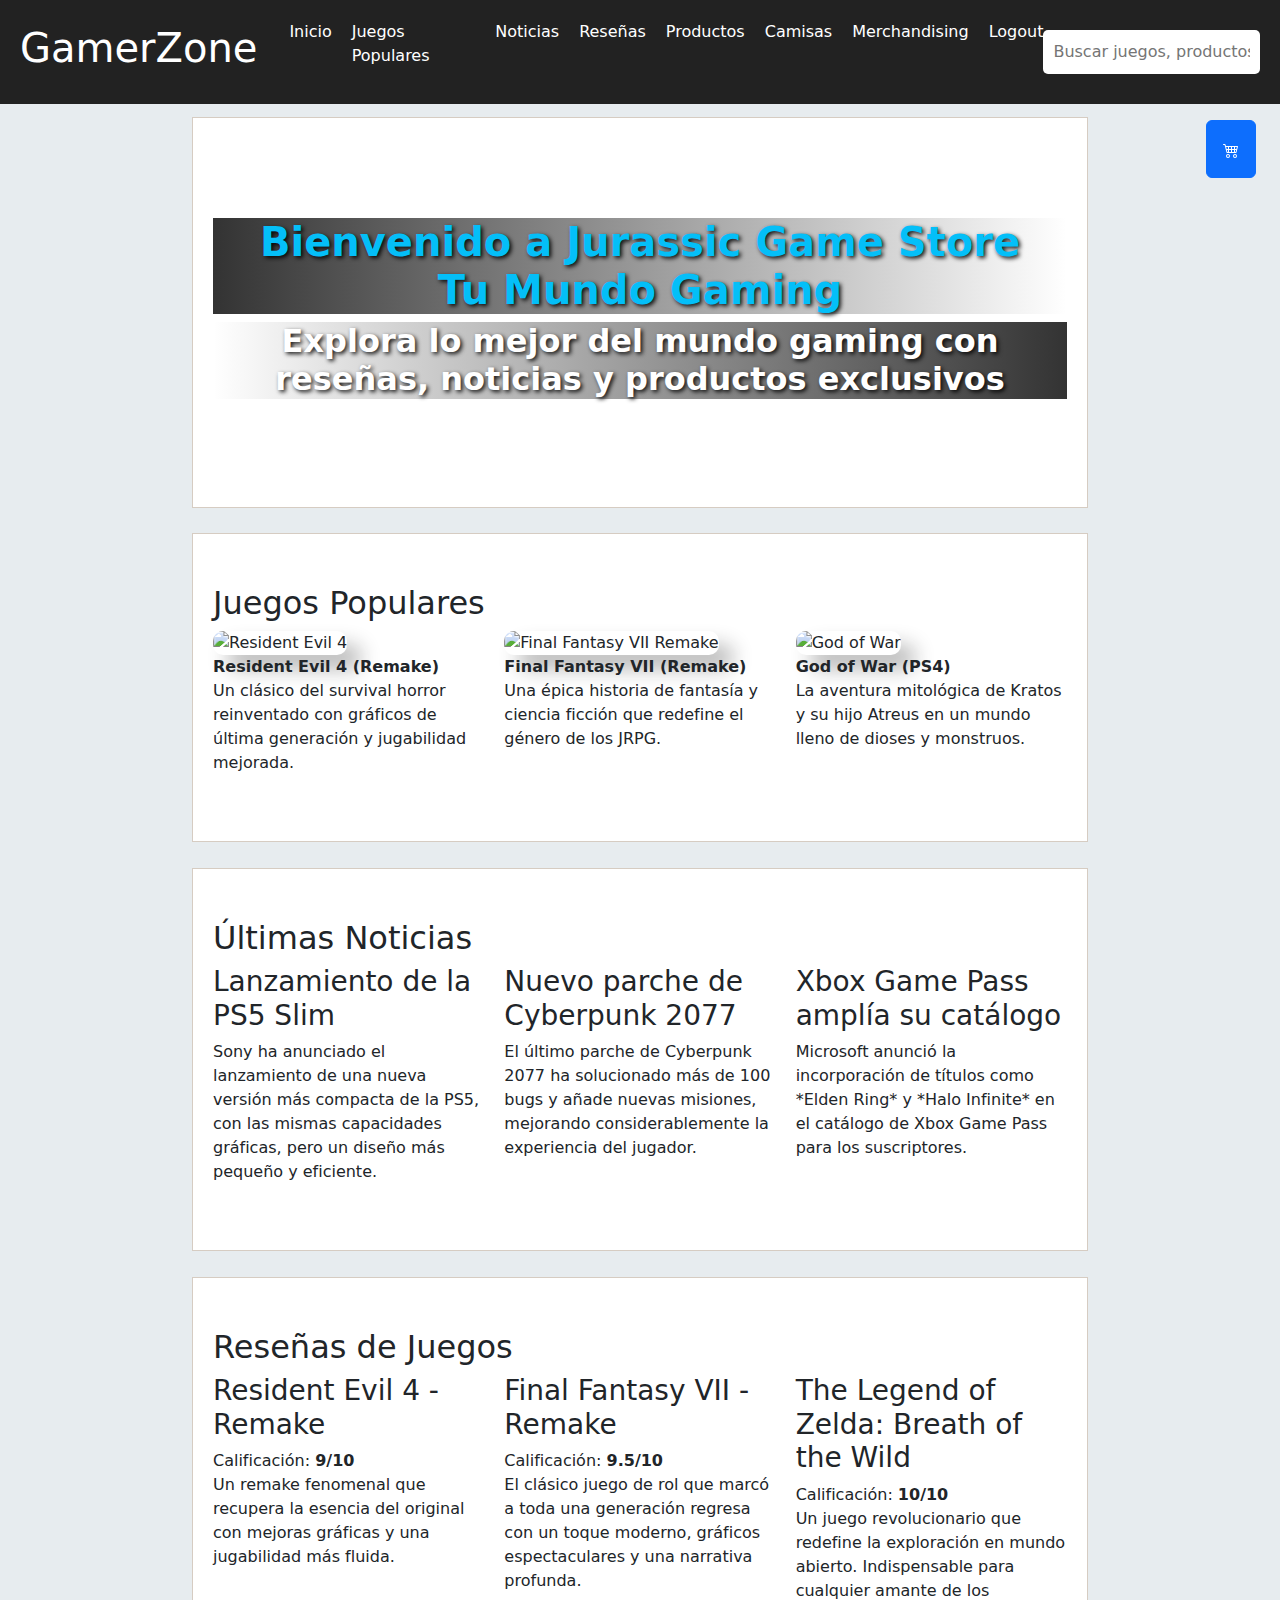
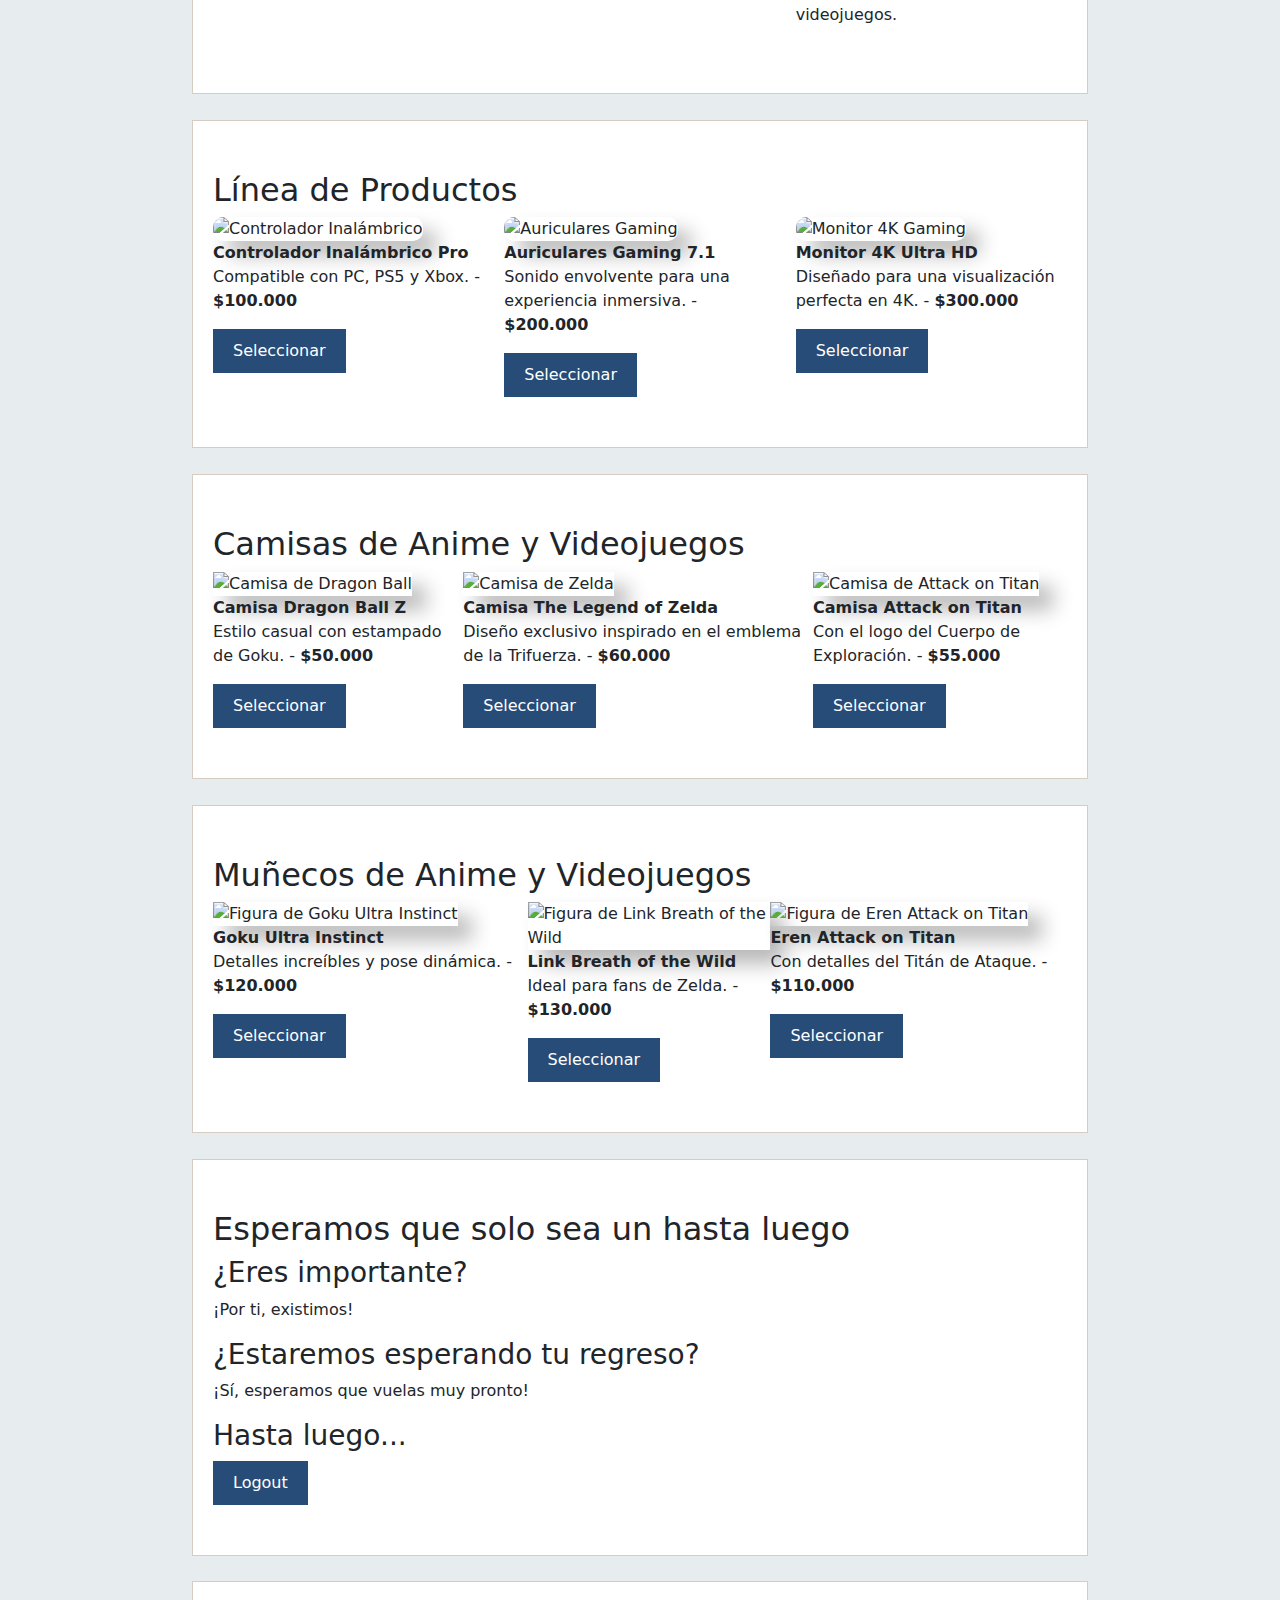
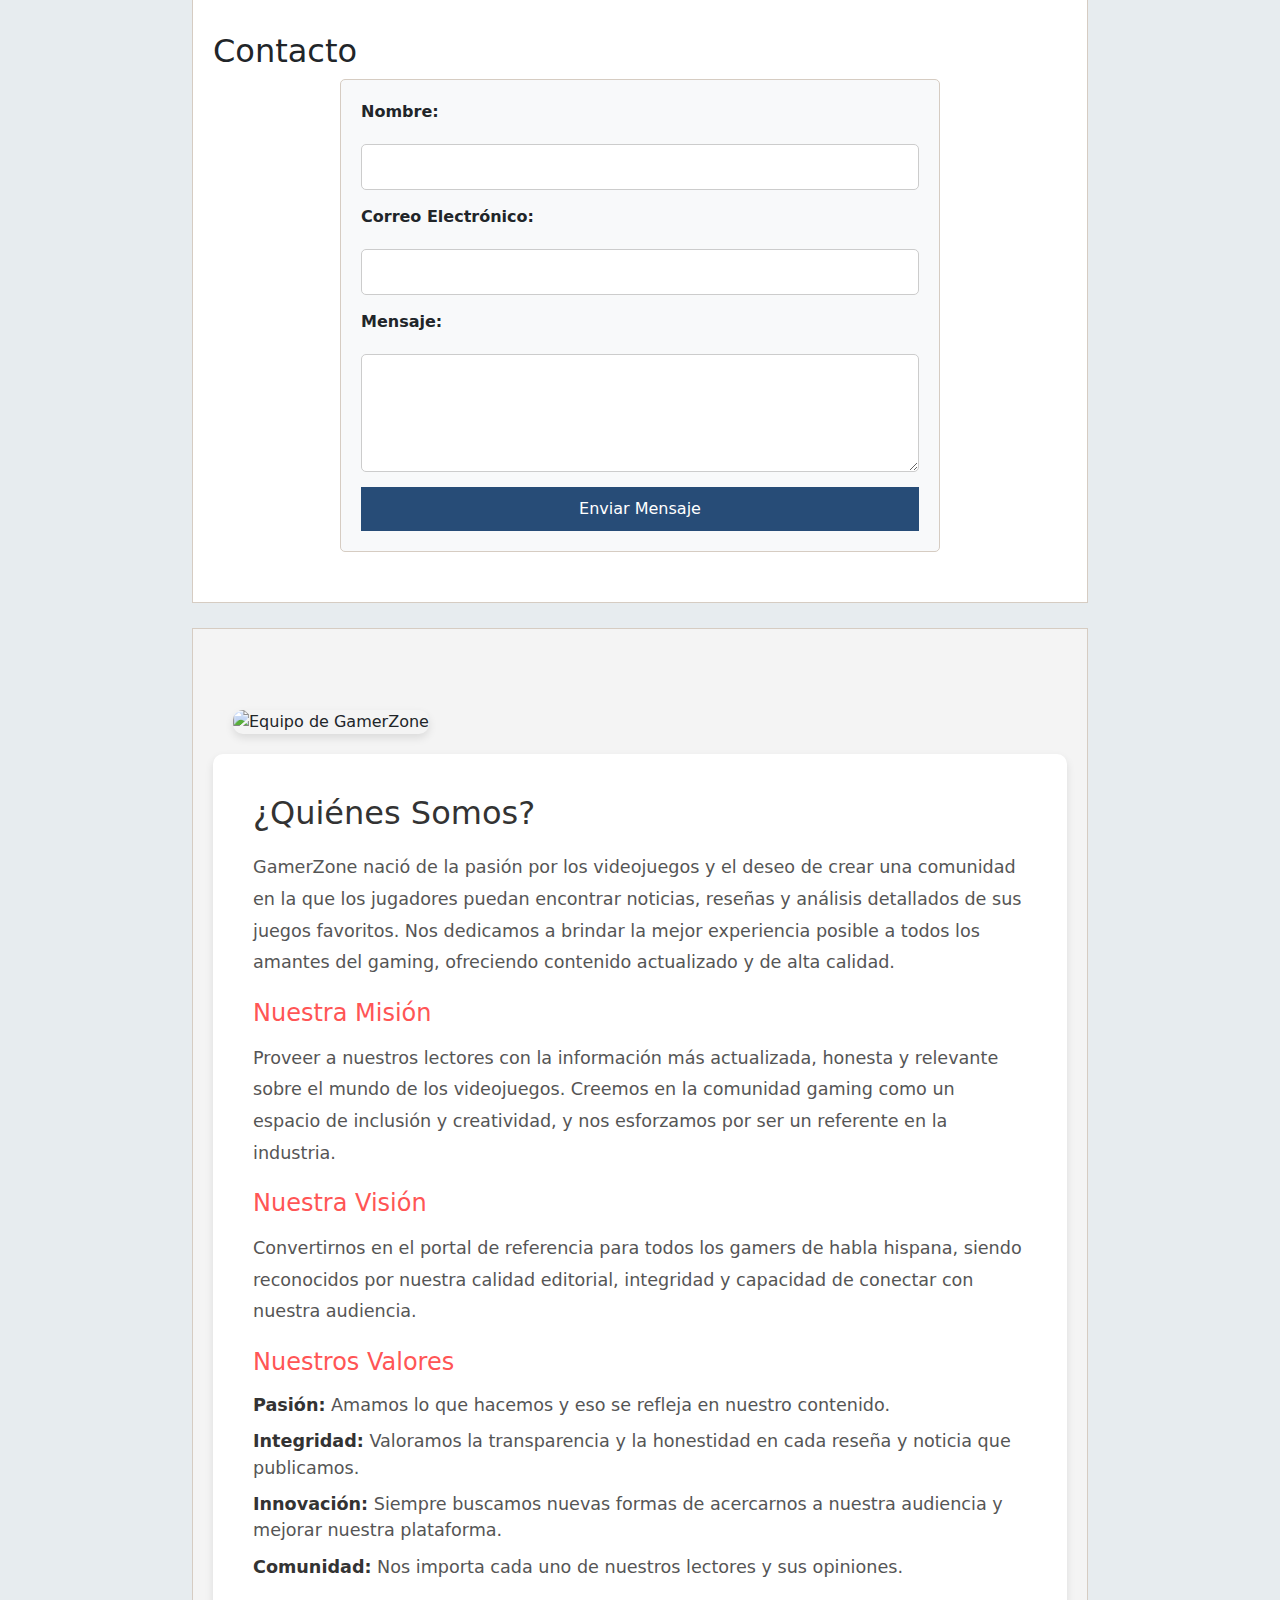
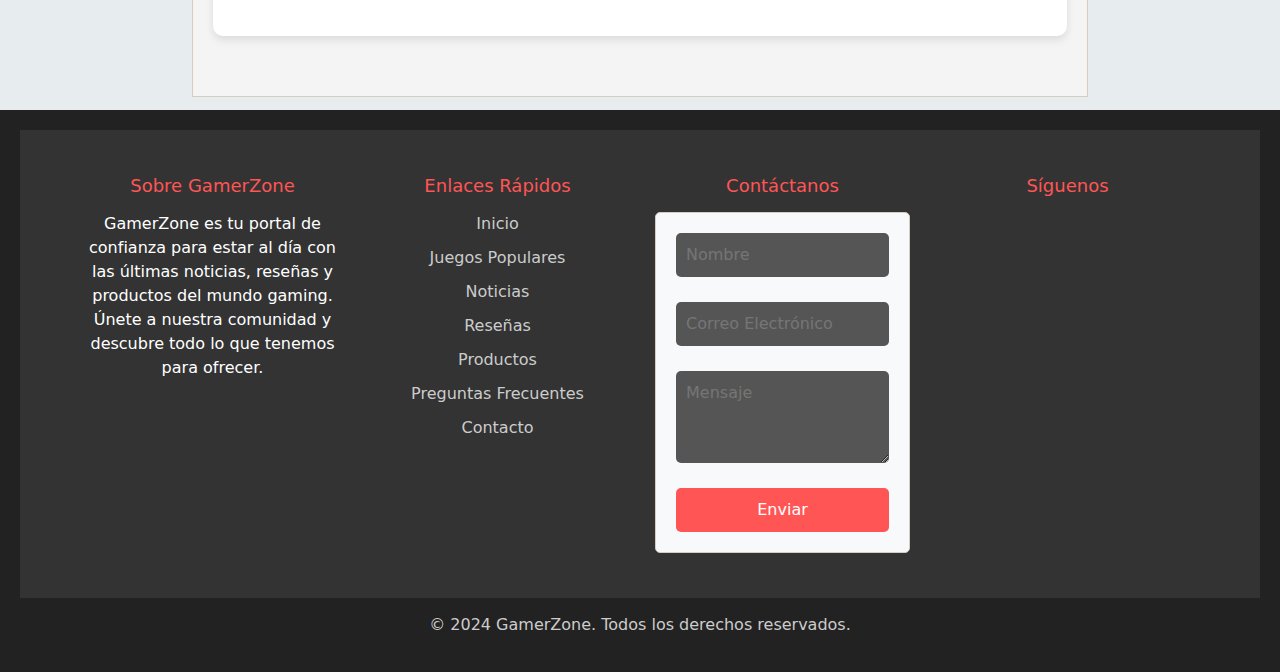
==== Jurassic-main/src/Htmls/index1.html @ c96d8471 "The end" ====
<!DOCTYPE html>
<html lang="es">

<head>
    <meta charset="UTF-8">
    <meta name="viewport" content="width=device-width, initial-scale=1">
    <title>GamerZone - Tu Mundo Gaming</title>
    <link rel="stylesheet" href="../css/styles.css">
    <link rel="stylesheet" href="https://cdn.jsdelivr.net/npm/bootstrap@5.3.3/dist/css/bootstrap.min.css">
    <script src="https://cdn.jsdelivr.net/npm/sweetalert2@11"></script>
</head>

<body>

    <!-- Header -->
    <header>
        <div class="logo">
            <h1>GamerZone</h1>
        </div>
        <nav>
            <ul>
                <li><a href="#home">Inicio</a></li>
                <li><a href="#popular-games">Juegos Populares</a></li>
                <li><a href="#news">Noticias</a></li>
                <li><a href="#reviews">Reseñas</a></li>
                <li><a href="#products">Productos</a></li>
                <li><a href="#anime-shirts">Camisas </a></li>
                <li><a href="#anime-figures">Merchandising</a></li>
                <li><a href="#faq">Logout</a></li>
            </ul>
        </nav>
        <div class="search-bar">
            <input type="text" placeholder="Buscar juegos, productos o noticias...">
        </div>
    </header>

      
    <main>
        <!--Botón Carrito de Compras-->
        <div class="container-fluid">
            <button type="button" class="btn btn-primary position-fixed mt-3 me-4 end-0 p-3" data-bs-toggle="modal" data-bs-target="#exampleModal">
                <svg xmlns="http://www.w3.org/2000/svg" width="16" height="16" fill="currentColor" class="bi bi-cart4" viewBox="0 0 16 16">
                    <path d="M0 2.5A.5.5 0 0 1 .5 2H2a.5.5 0 0 1 .485.379L2.89 4H14.5a.5.5 0 0 1 .485.621l-1.5 6A.5.5 0 0 1 13 11H4a.5.5 0 0 1-.485-.379L1.61 3H.5a.5.5 0 0 1-.5-.5M3.14 5l.5 2H5V5zM6 5v2h2V5zm3 0v2h2V5zm3 0v2h1.36l.5-2zm1.11 3H12v2h.61zM11 8H9v2h2zM8 8H6v2h2zM5 8H3.89l.5 2H5zm0 5a1 1 0 1 0 0 2 1 1 0 0 0 0-2m-2 1a2 2 0 1 1 4 0 2 2 0 0 1-4 0m9-1a1 1 0 1 0 0 2 1 1 0 0 0 0-2m-2 1a2 2 0 1 1 4 0 2 2 0 0 1-4 0"/>
                </svg>
            </button>
        </div>
        <!--Modal carrito de compras-->
        <div class="modal" id="exampleModal" tabindex="-1" aria-labelledby="exampleModalLabel" aria-hidden="true">
            <div class="modal-dialog">
              <div class="modal-content">
                <div class="modal-header">
                  <h1 class="modal-title fs-5" id="exampleModalLabel">CARRITO DE COMPRAS</h1>
                  <button type="button" class="btn-close" data-bs-dismiss="modal" aria-label="Close"></button>
                </div>
                <div class="modal-body">
                    <div id="carrito">
                        <ul id="lista-productos"></ul>
                    </div>
                    <div id="total-carrito">Total: $0.00</div>
                    <br>
                    <div class="footer-bottom">
                        <p>&copy; 2024 GamerZone. Todos los derechos reservados.</p>
                    </div>
                </div>
                <div class="modal-footer">
                  <button type="button" class="btn btn-secondary" data-bs-dismiss="modal">Close</button>
                  <button type="button" class="btn btn-primary">Confirmar</button>
                </div>
              </div>
            </div>
        </div>
        <!-- Main Section -->
        <section id="home" class="banner">
            <h1 id="titulo_principal">Bienvenido a Jurassic Game Store <br>
                Tu Mundo Gaming</h1>
            <h2 id="subtitulo_principal">Explora lo mejor del mundo gaming con reseñas, noticias y productos exclusivos</h2>
        </section>

        <!-- Juegos Populares -->
        <section id="popular-games" class="section">
            <h2>Juegos Populares</h2>
            <div class="games-grid">
                <div class="game-item">
                    <img src="https://i.blogs.es/1c518c/resident-evil-4-playstation-xbox-pc/1366_2000.jpeg" alt="Resident Evil 4">
                    <p><strong>Resident Evil 4 (Remake)</strong><br> Un clásico del survival horror reinventado con gráficos de última generación y jugabilidad mejorada.</p>
                </div>
                <div class="game-item">
                    <img src="https://i.ytimg.com/vi/CtDSnU4RlYQ/hq720.jpg?sqp=-oaymwEhCK4FEIIDSFryq4qpAxMIARUAAAAAGAElAADIQj0AgKJD&rs=AOn4CLDUp0td_E1NsJsSF5ExwvS0kHLpKA" alt="Final Fantasy VII Remake">
                    <p><strong>Final Fantasy VII (Remake)</strong><br> Una épica historia de fantasía y ciencia ficción que redefine el género de los JRPG.</p>
                </div>
                <div class="game-item">
                    <img src="https://i.pinimg.com/originals/3a/1b/fa/3a1bfa3713149a87e7aa21133fb84580.jpg" alt="God of War">
                    <p><strong>God of War (PS4)</strong><br> La aventura mitológica de Kratos y su hijo Atreus en un mundo lleno de dioses y monstruos.</p>
                </div>
            </div>
        </section>

        <!-- Noticias -->
        <section id="news" class="section">
            <h2>Últimas Noticias</h2>
            <div class="news-grid">
                <article class="news-item">
                    <h3>Lanzamiento de la PS5 Slim</h3>
                    <p>Sony ha anunciado el lanzamiento de una nueva versión más compacta de la PS5, con las mismas capacidades gráficas, pero un diseño más pequeño y eficiente.</p>
                </article>
                <article class="news-item">
                    <h3>Nuevo parche de Cyberpunk 2077</h3>
                    <p>El último parche de Cyberpunk 2077 ha solucionado más de 100 bugs y añade nuevas misiones, mejorando considerablemente la experiencia del jugador.</p>
                </article>
                <article class="news-item">
                    <h3>Xbox Game Pass amplía su catálogo</h3>
                    <p>Microsoft anunció la incorporación de títulos como *Elden Ring* y *Halo Infinite* en el catálogo de Xbox Game Pass para los suscriptores.</p>
                </article>
            </div>
        </section>

        <!-- Reseñas -->
        <section id="reviews" class="section">
            <h2>Reseñas de Juegos</h2>
            <div class="reviews-grid">
                <article class="review-item">
                    <h3>Resident Evil 4 - Remake</h3>
                    <p>Calificación: <strong>9/10</strong><br> Un remake fenomenal que recupera la esencia del original con mejoras gráficas y una jugabilidad más fluida.</p>
                </article>
                <article class="review-item">
                    <h3>Final Fantasy VII - Remake</h3>
                    <p>Calificación: <strong>9.5/10</strong><br> El clásico juego de rol que marcó a toda una generación regresa con un toque moderno, gráficos espectaculares y una narrativa profunda.</p>
                </article>
                <article class="review-item">
                    <h3>The Legend of Zelda: Breath of the Wild</h3>
                    <p>Calificación: <strong>10/10</strong><br> Un juego revolucionario que redefine la exploración en mundo abierto. Indispensable para cualquier amante de los videojuegos.</p>
                </article>
            </div>
        </section>

        <!-- Productos -->
        <section id="products" class="section">
            <h2>Línea de Productos</h2>
            <div class="products-grid">
                <div class="product-item" data-name="Controlador Inalámbrico Pro" data-description="Compatible con PC, PS5 y Xbox." data-price="100000">
                    <img src="https://st2.depositphotos.com/34353014/42948/i/450/depositphotos_429480174-stock-photo-riga-latvia-november-2020-new.jpg" alt="Controlador Inalámbrico">
                    <p><strong>Controlador Inalámbrico Pro</strong><br> Compatible con PC, PS5 y Xbox. - <strong>$100.000</strong></p>
                    <button class="select-product">Seleccionar</button>
                </div>
                <div class="product-item" data-name="Auriculares Gaming 7.1" data-description="Sonido envolvente para una experiencia inmersiva." data-price="200000">
                    <img src="https://assets.mmsrg.com/isr/166325/c1/-/ASSET_MP_99509905/fee_786_587_png" alt="Auriculares Gaming">
                    <p><strong>Auriculares Gaming 7.1</strong><br> Sonido envolvente para una experiencia inmersiva. - <strong>$200.000</strong></p>
                    <button class="select-product">Seleccionar</button>
                </div>
                <div class="product-item" data-name="Monitor 4K Ultra HD" data-description="Diseñado para una visualización perfecta en 4K." data-price="300000">
                    <img src="https://www.wepc.com/wp-content/uploads/2019/05/DSC02079-1-scaled.jpg" alt="Monitor 4K Gaming">
                    <p><strong>Monitor 4K Ultra HD</strong><br> Diseñado para una visualización perfecta en 4K. - <strong>$300.000</strong></p>
                    <button class="select-product">Seleccionar</button>
                </div>
            </div>
        </section>

        <!-- NUEVA SECCIÓN: Camisas de Anime y Videojuegos -->
        <section id="anime-shirts" class="section">
            <h2>Camisas de Anime y Videojuegos</h2>
            <div class="shirts-grid">
                <div class="shirt-item" data-name="Camisa Dragon Ball Z" data-description="Estilo casual con estampado de Goku." data-price="50000">
                    <img src="https://www.mandragorastore.com/wp-content/uploads/2022/05/Dragon-Ball-Z-Goku-Fase-3-men.jpg" alt="Camisa de Dragon Ball">
                    <p><strong>Camisa Dragon Ball Z</strong><br> Estilo casual con estampado de Goku. - <strong>$50.000</strong></p>
                    <button class="select-product">Seleccionar</button>
                </div>
                <div class="shirt-item" data-name="Camisa The Legend of Zelda" data-description="Diseño exclusivo inspirado en el emblema de la Trifuerza." data-price="60000">
                    <img src="https://www.mandragorastore.com/wp-content/uploads/2023/04/The-Legend-of-Zelda-Princesa-Tears-of-the-Kingdom-men.jpg" alt="Camisa de Zelda">
                    <p><strong>Camisa The Legend of Zelda</strong><br> Diseño exclusivo inspirado en el emblema de la Trifuerza. - <strong>$60.000</strong></p>
                    <button class="select-product">Seleccionar</button>
                </div>
                <div class="shirt-item" data-name="Camisa Attack on Titan" data-description="Con el logo del Cuerpo de Exploración." data-price="55000">
                    <img src="https://www.mandragorastore.com/wp-content/uploads/2023/02/Attack-on-Titan-Eren-Titan-Fundador-men-OKK.jpg" alt="Camisa de Attack on Titan">
                    <p><strong>Camisa Attack on Titan</strong><br> Con el logo del Cuerpo de Exploración. - <strong>$55.000</strong></p>
                    <button class="select-product">Seleccionar</button>
                </div>
            </div>
        </section>

        <!-- NUEVA SECCIÓN: Muñecos de Anime y Videojuegos -->
        <section id="anime-figures" class="section anime-figures">
            <h2>Muñecos de Anime y Videojuegos</h2>
            <div class="figures-grid">
                <div class="figure-item" data-name="Goku Ultra Instinct" data-description="Detalles increíbles y pose dinámica." data-price="120000">
                    <img src="https://images.squarespace-cdn.com/content/v1/606d97a75b3be368c827bd18/1618316146652-MOFZQ1HJ64YUSAWZTZD3/PXL_20210327_225353019.jpg?format=1500w" alt="Figura de Goku Ultra Instinct">
                    <p><strong>Goku Ultra Instinct</strong><br> Detalles increíbles y pose dinámica. - <strong>$120.000</strong></p>
                    <button class="select-product">Seleccionar</button>
                </div>
                <div class="figure-item" data-name="Link Breath of the Wild" data-description="Ideal para fans de Zelda." data-price="130000">
                    <img src="https://static.zerochan.net/Link.%28Breath.of.the.Wild%29.full.3249015.jpg" alt="Figura de Link Breath of the Wild">
                    <p><strong>Link Breath of the Wild</strong><br> Ideal para fans de Zelda. - <strong>$130.000</strong></p>
                    <button class="select-product">Seleccionar</button>
                </div>
                <div class="figure-item" data-name="Eren Attack on Titan" data-description="Con detalles del Titán de Ataque." data-price="110000">
                    <img src="https://m.media-amazon.com/images/I/51+2SvR6N6L._AC_UF1000,1000_QL80_.jpg" alt="Figura de Eren Attack on Titan">
                    <p><strong>Eren Attack on Titan</strong><br> Con detalles del Titán de Ataque. - <strong>$110.000</strong></p>
                    <button class="select-product">Seleccionar</button>
                </div>
            </div>
        </section>

        <!-- NUEVA SECCIÓN: Preguntas Frecuentes -->
        <section id="faq" class="section faq-section">
            <h2>Esperamos que solo sea un hasta luego</h2>
            <div class="faq-item">
                <h3>¿Eres importante?</h3>
                <p>¡Por ti, existimos!</p>
            </div>
            <div class="faq-item">
                <h3>¿Estaremos esperando tu regreso?</h3>
                <p>¡Sí, esperamos que vuelas muy pronto!</p>
            </div>
            <div class="faq-item">
                <h3>Hasta luego...</h3>
                <button type="button" id="logout">Logout</button>
            </div>
        </section>
    
        <!-- NUEVA SECCIÓN: Formulario de Contacto -->
        <section id="contact" class="section contact-section">
            <h2>Contacto</h2>
            <form action="enviar_mensaje.php" method="POST" class="contact-form">
                <label for="name">Nombre:</label>
                <input type="text" id="name" name="name" required>

                <label for="email">Correo Electrónico:</label>
                <input type="email" id="email" name="email" required>

                <label for="message">Mensaje:</label>
                <textarea id="message" name="message" rows="4" required></textarea>

                <button type="submit">Enviar Mensaje</button>
            </form>
        </section>


        <section id="about-us">
            <div class="about-image">
                <img src="./img/quienesSomos.jpg" alt="Equipo de GamerZone">
            </div>

            <div class="about-container">
                <div class="about-content">
                    <h1>¿Quiénes Somos?</h1>
                    <p>GamerZone nació de la pasión por los videojuegos y el deseo de crear una comunidad en la que los jugadores puedan encontrar noticias, reseñas y análisis detallados de sus juegos favoritos. Nos dedicamos a brindar la mejor experiencia posible a todos los amantes del gaming, ofreciendo contenido actualizado y de alta calidad.</p>
                    
                    <h2>Nuestra Misión</h2>
                    <p>Proveer a nuestros lectores con la información más actualizada, honesta y relevante sobre el mundo de los videojuegos. Creemos en la comunidad gaming como un espacio de inclusión y creatividad, y nos esforzamos por ser un referente en la industria.</p>
                    
                    <h2>Nuestra Visión</h2>
                    <p>Convertirnos en el portal de referencia para todos los gamers de habla hispana, siendo reconocidos por nuestra calidad editorial, integridad y capacidad de conectar con nuestra audiencia.</p>
                    
                    <h2>Nuestros Valores</h2>
                    <ul>
                        <li><strong>Pasión:</strong> Amamos lo que hacemos y eso se refleja en nuestro contenido.</li>
                        <li><strong>Integridad:</strong> Valoramos la transparencia y la honestidad en cada reseña y noticia que publicamos.</li>
                        <li><strong>Innovación:</strong> Siempre buscamos nuevas formas de acercarnos a nuestra audiencia y mejorar nuestra plataforma.</li>
                        <li><strong>Comunidad:</strong> Nos importa cada uno de nuestros lectores y sus opiniones.</li>
                    </ul>
                </div>
          
            </div>
        </section>


    </main>

    <!-- Footer -->
    <footer>
        <div class="footer-container">
            <div class="footer-section about">
                <h3>Sobre GamerZone</h3>
                <p>GamerZone es tu portal de confianza para estar al día con las últimas noticias, reseñas y productos del mundo gaming. Únete a nuestra comunidad y descubre todo lo que tenemos para ofrecer.</p>
            </div>
            <div class="footer-section links">
                <h3>Enlaces Rápidos</h3>
                <ul>
                    <li><a href="#home">Inicio</a></li>
                    <li><a href="#popular-games">Juegos Populares</a></li>
                    <li><a href="#news">Noticias</a></li>
                    <li><a href="#reviews">Reseñas</a></li>
                    <li><a href="#products">Productos</a></li>
                    <li><a href="#faq">Preguntas Frecuentes</a></li>
                    <li><a href="#contact">Contacto</a></li>
                </ul>
            </div>
            <div class="footer-section contact-form">
                <h3>Contáctanos</h3>
                <form action="enviar_mensaje.php" method="POST">
                    <input type="text" name="name" placeholder="Nombre" required>
                    <input type="email" name="email" placeholder="Correo Electrónico" required>
                    <textarea name="message" placeholder="Mensaje" rows="3" required></textarea>
                    <button type="submit">Enviar</button>
                </form>
            </div>
            <div class="footer-section social">
                <h3>Síguenos</h3>
                <ul class="social-links">
                    <li><a href="https://www.facebook.com" target="_blank"><i class="fab fa-facebook-f">
                        <img class="imgfaceboo" src="./img/facebook.png" alt="" srcset="">
                    </i>                       
                    </a></li>
                    <li><a  href="https://www.twitter.com" target="_blank"><i class="fab fa-twitter">
                        <img class="imgfaceboo" src="./img/twiter.png" alt="" srcset="">
                    </i></a></li>
                    <li><a href="https://www.instagram.com" target="_blank"><i class="fab fa-instagram">
                        <img class="imgfaceboo" src="./img/instagram.png" alt="" srcset="">
                    </i></a></li>
                    <li><a href="https://www.google.com/intl/es-419/gmail/about/" target="_blank"><i class="fab fa-instagram">
                        <img class="imgfaceboo" src="./img/google.png" alt="" srcset="">
                    </i></a></li>
                </ul>
            </div>
        </div>
        <div class="footer-bottom">
            <p>&copy; 2024 GamerZone. Todos los derechos reservados.</p>
        </div>
    </footer>
    <script src="../Scripts/bye.js"></script>
    <script src="https://cdn.jsdelivr.net/npm/bootstrap@5.3.3/dist/js/bootstrap.bundle.min.js"></script>
    <script src="../Scripts/carrito.js"></script>
</body>

</html>
---- Jurassic-main/src/css/styles.css ----
/* Estilos globales */
body {
    font-family: Arial, sans-serif;
    margin: 0;
    padding: 0;
    box-sizing: border-box;
    /*background-image:url('../img/fondo_control.jpg');
    background-size: cover;
    text-align: center;
    font-size: 1.7em;*/
}

header {
    display: flex;
    justify-content: space-between;
    align-items: center;
    padding: 20px;
    background-color: #222;
    color: white;
}

nav ul {
    list-style: none;
    display: flex;
    gap: 20px;
}

nav ul li a {
    color: white;
    text-decoration: none;
}

.search-bar input {
    padding: 10px;
    border: none;
    border-radius: 5px;
}

.banner {
    background-image: url('https://www.konami.com/products_master/eu_publish/contra_rc/eu/de/images/1920_1080_logo_small.jpg');
    background-size: cover;
    text-align: center;
    padding: 100px 20px;
    font-size: 1.7em;
}

.banner h1 {
    color: #ae2012;
    font-weight: bold;
}

.banner h2 {
    color: #274C77;
    font-weight: bold;
}

.anime-figures img, .shirts-grid img {
    width: 40%;
}

.figures-grid, .shirts-grid {
    display: flex;
}

.section {
    padding: 50px 20px;
}

.games-grid, .news-grid, .reviews-grid, .products-grid {
    display: grid;
    grid-template-columns: repeat(auto-fill, minmax(200px, 1fr));
    gap: 20px;
}

.product-item img, .game-item img {
    width: 100%;
    border-radius: 10px;
}

footer {
    background-color: #222;
    color: white;
    text-align: center;
    padding: 20px;
}

section {
    border: solid 1px #d6ccc2;
    width: 70%;
    margin: 1% 0;
    background-color: white;
}

main {
    display: flex;
    flex-direction: column;
    justify-content: center;
    align-items: center;
    background-color: #e7ecef;
}

/* Estilos para Redes Sociales */
.social-media-grid {
    display: flex;
    justify-content: space-around;
    flex-wrap: wrap;
}

.social-item {
    text-align: center;
    margin: 10px;
}

.social-item img {
    width: 100px;
    height: 100px;
    border-radius: 50%;
}

.social-item a {
    text-decoration: none;
    color: #274C77;
    font-weight: bold;
}

/* Estilos para el Formulario de Contacto */
form {
    display: flex;
    flex-direction: column;
    gap: 15px;
    width: 100%;
    max-width: 600px;
    margin: 0 auto;
    padding: 20px;
    border: 1px solid #d6ccc2;
    border-radius: 5px;
    background-color: #f8f9fa;
}

.form-group {
    display: flex;
    flex-direction: column;
}

label {
    margin-bottom: 5px;
    font-weight: bold;
}

input, textarea {
    padding: 10px;
    border: 1px solid #ccc;
    border-radius: 5px;
    width: 100%;
    box-sizing: border-box;
}

button {
    padding: 10px 20px;
    border: none;
    background-color: #274C77;
    color: white;
    border-radius: 5px;
    cursor: pointer;
}

button:hover {
    background-color: #3b5998;
}


.footer-container {
    display: flex;
    flex-wrap: wrap;
    justify-content: space-between;
    padding: 30px 50px;
    background-color: #333;
    color: #fff;
}

.footer-section {
    flex: 1;
    margin: 15px;
    min-width: 220px;
}

.footer-section h3 {
    margin-bottom: 15px;
    font-size: 18px;
    color: #ff5555;
}

.footer-section p,
.footer-section ul {
    margin: 0;
    padding: 0;
    list-style: none;
}

.footer-section ul li {
    margin-bottom: 10px;
}

.footer-section ul li a {
    color: #ccc;
    text-decoration: none;
    transition: color 0.3s;
}

.footer-section ul li a:hover {
    color: #fff;
}

.footer-section.contact-form form input,
.footer-section.contact-form form textarea {
    width: 100%;
    padding: 10px;
    margin-bottom: 10px;
    border: none;
    border-radius: 5px;
    background-color: #555;
    color: #fff;
}

.footer-section.contact-form form button {
    width: 100%;
    padding: 10px;
    background-color: #ff5555;
    border: none;
    border-radius: 5px;
    color: #fff;
    cursor: pointer;
    transition: background-color 0.3s;
}

.footer-section.contact-form form button:hover {
    background-color: #ff3333;
}

.footer-section.social ul {
    display: flex;
    padding: 0;
    flex-direction: column;
}

.footer-section.social ul li {
    margin-right: 15px;
}

.footer-section.social ul li a {
    font-size: 20px;
    color: #ccc;
    transition: color 0.3s;
}

.footer-section.social ul li a:hover {
    color: #ff5555;
}

.footer-bottom {
    text-align: center;
    padding: 15px;
    background-color: #222;
    color: #ccc;
}

.footer-bottom p {
    margin: 0;
}

.imgfaceboo{
    width: 20%;
}

.shirts-grid img , .products-grid img, .anime-figures img , .games-grid img{
    box-shadow: 14px 14px 20px 0 rgba(20, 20, 20, 0.3);
}


#about-us {
    background-color: #f4f4f4;
    padding: 60px 20px;
}

.about-container {
    display: flex;
    flex-wrap: wrap;
    justify-content: space-between;
    max-width: 1200px;
    margin: 0 auto;
    padding: 20px;
    background-color: #fff;
    box-shadow: 0 4px 8px rgba(0, 0, 0, 0.1);
    border-radius: 10px;
}

.about-content {
    flex: 1 1 60%;
    padding: 20px;
}

.about-content h1 {
    font-size: 2em;
    color: #333;
    margin-bottom: 20px;
}

.about-content h2 {
    font-size: 1.5em;
    color: #ff5555;
    margin-bottom: 15px;
}

.about-content p {
    font-size: 1.1em;
    color: #555;
    line-height: 1.8;
    margin-bottom: 20px;
}

.about-content ul {
    list-style: none;
    padding: 0;
}

.about-content ul li {
    font-size: 1.1em;
    color: #555;
    margin-bottom: 10px;
}

.about-content ul li strong {   
    color: #333;
}

.about-image {
    flex: 1 1 30%;
    padding: 20px;
}

.about-image img {
    max-width: 100%;
    border-radius: 10px;
    box-shadow: 0 4px 8px rgba(0, 0, 0, 0.1);
}


@media (max-width: 768px) {
    .footer-container {
        flex-direction: column;
        padding: 20px;
    }

    .footer-section {
        margin: 15px 0;
    }

    .footer-section.social ul {
        justify-content: center;
    }

    .about-container {
        flex-direction: column;
    }

    .about-image {
        order: -1;
        margin-bottom: 20px;
    }
}

/* Estilo por IDs */

#titulo_principal{
    
    color: rgb(4, 191, 248);
    text-shadow: 2px 2px 4px rgba(0, 0, 0, 0.9);
    font-weight: bold;
    background: linear-gradient(to right, #333, transparent);    
}

#subtitulo_principal{
    color: white;
    text-shadow: 2px 2px 4px rgba(0, 0, 0, 0.9);
    font-weight: bold;
    background: linear-gradient(to left, #333, transparent);    
}
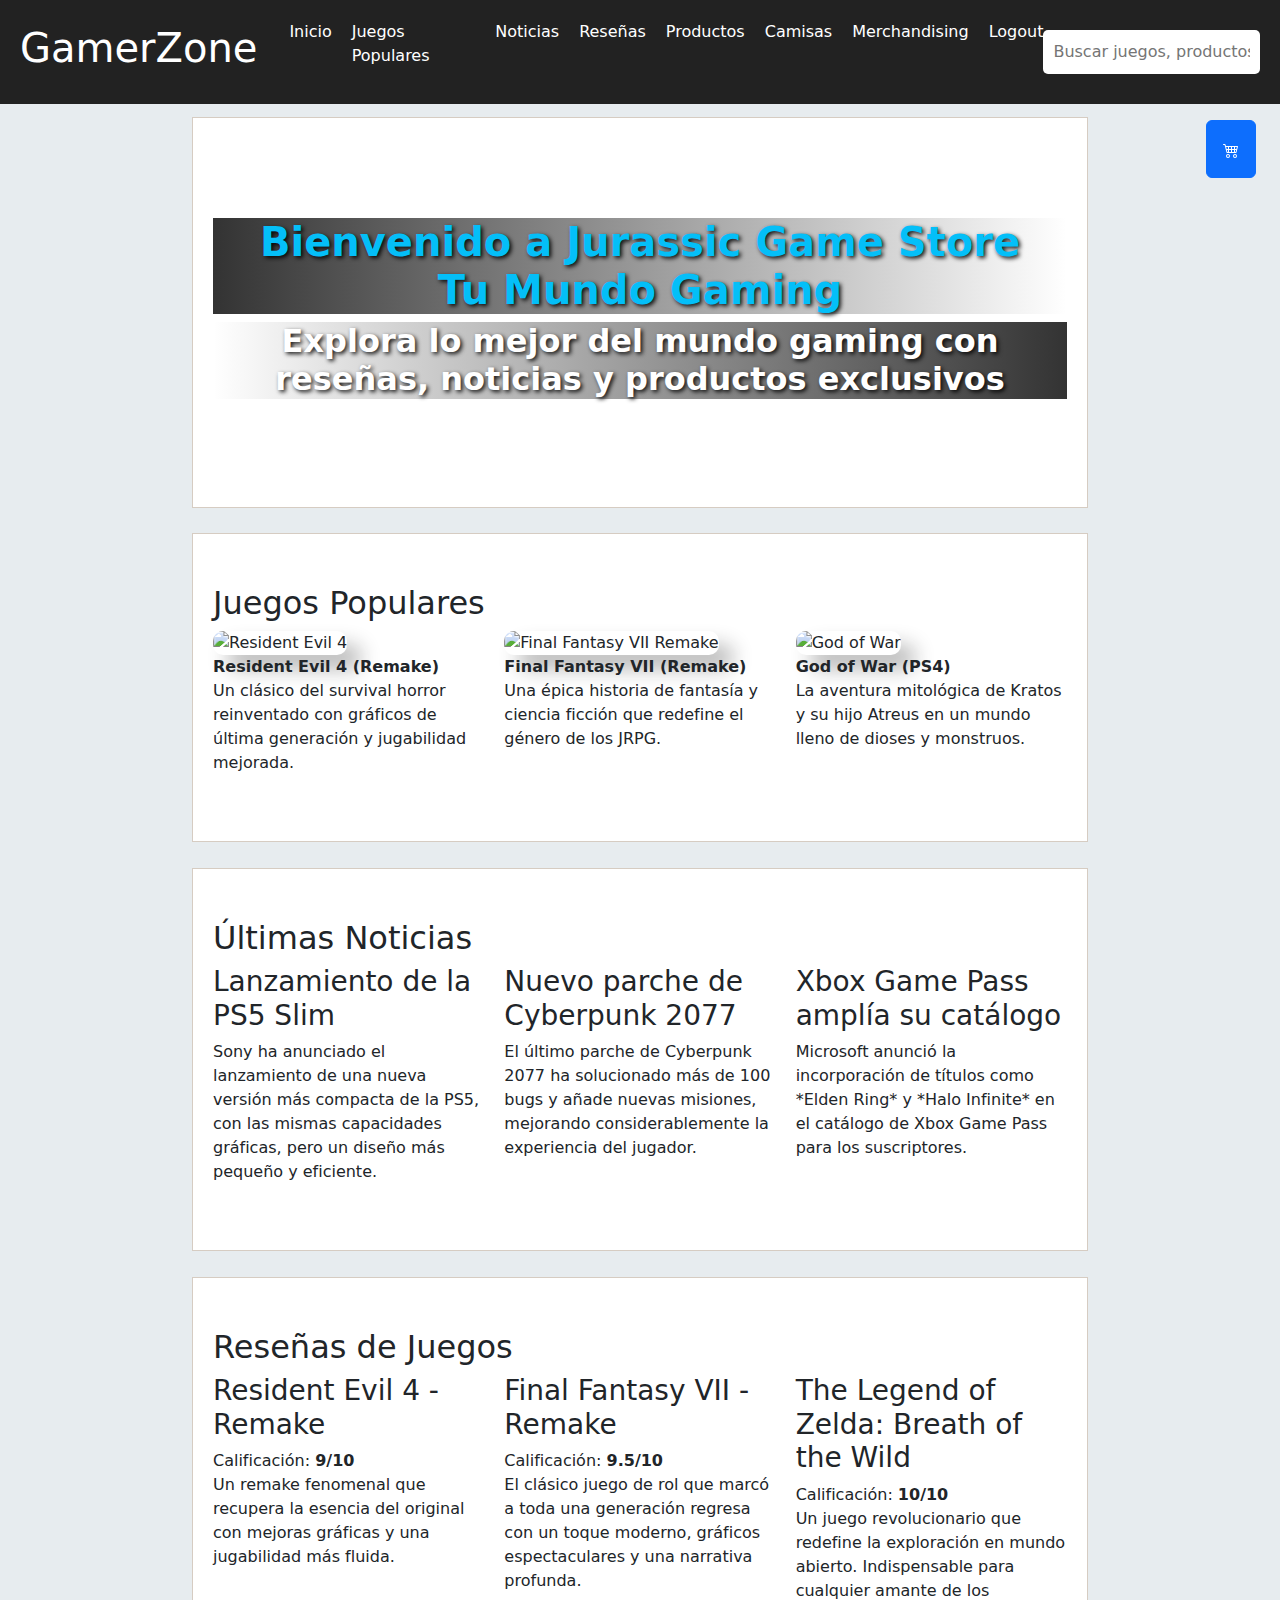
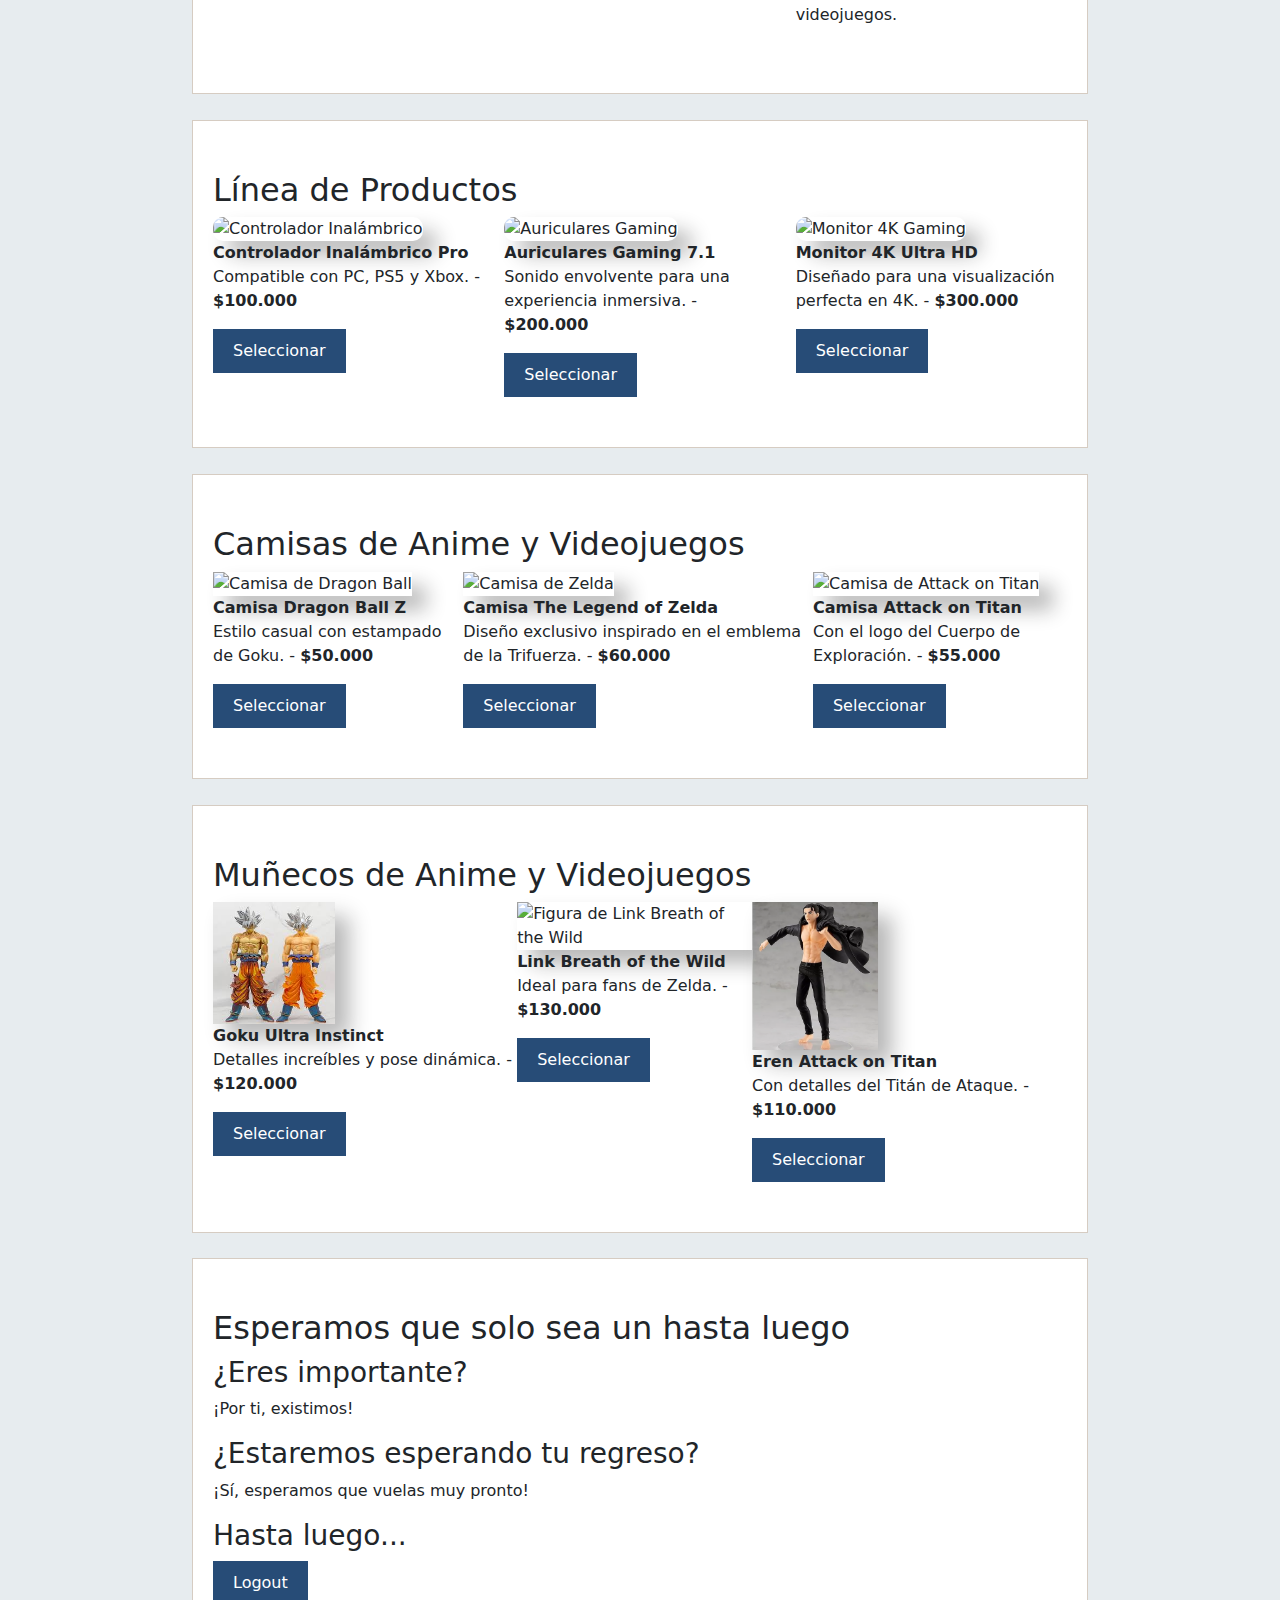
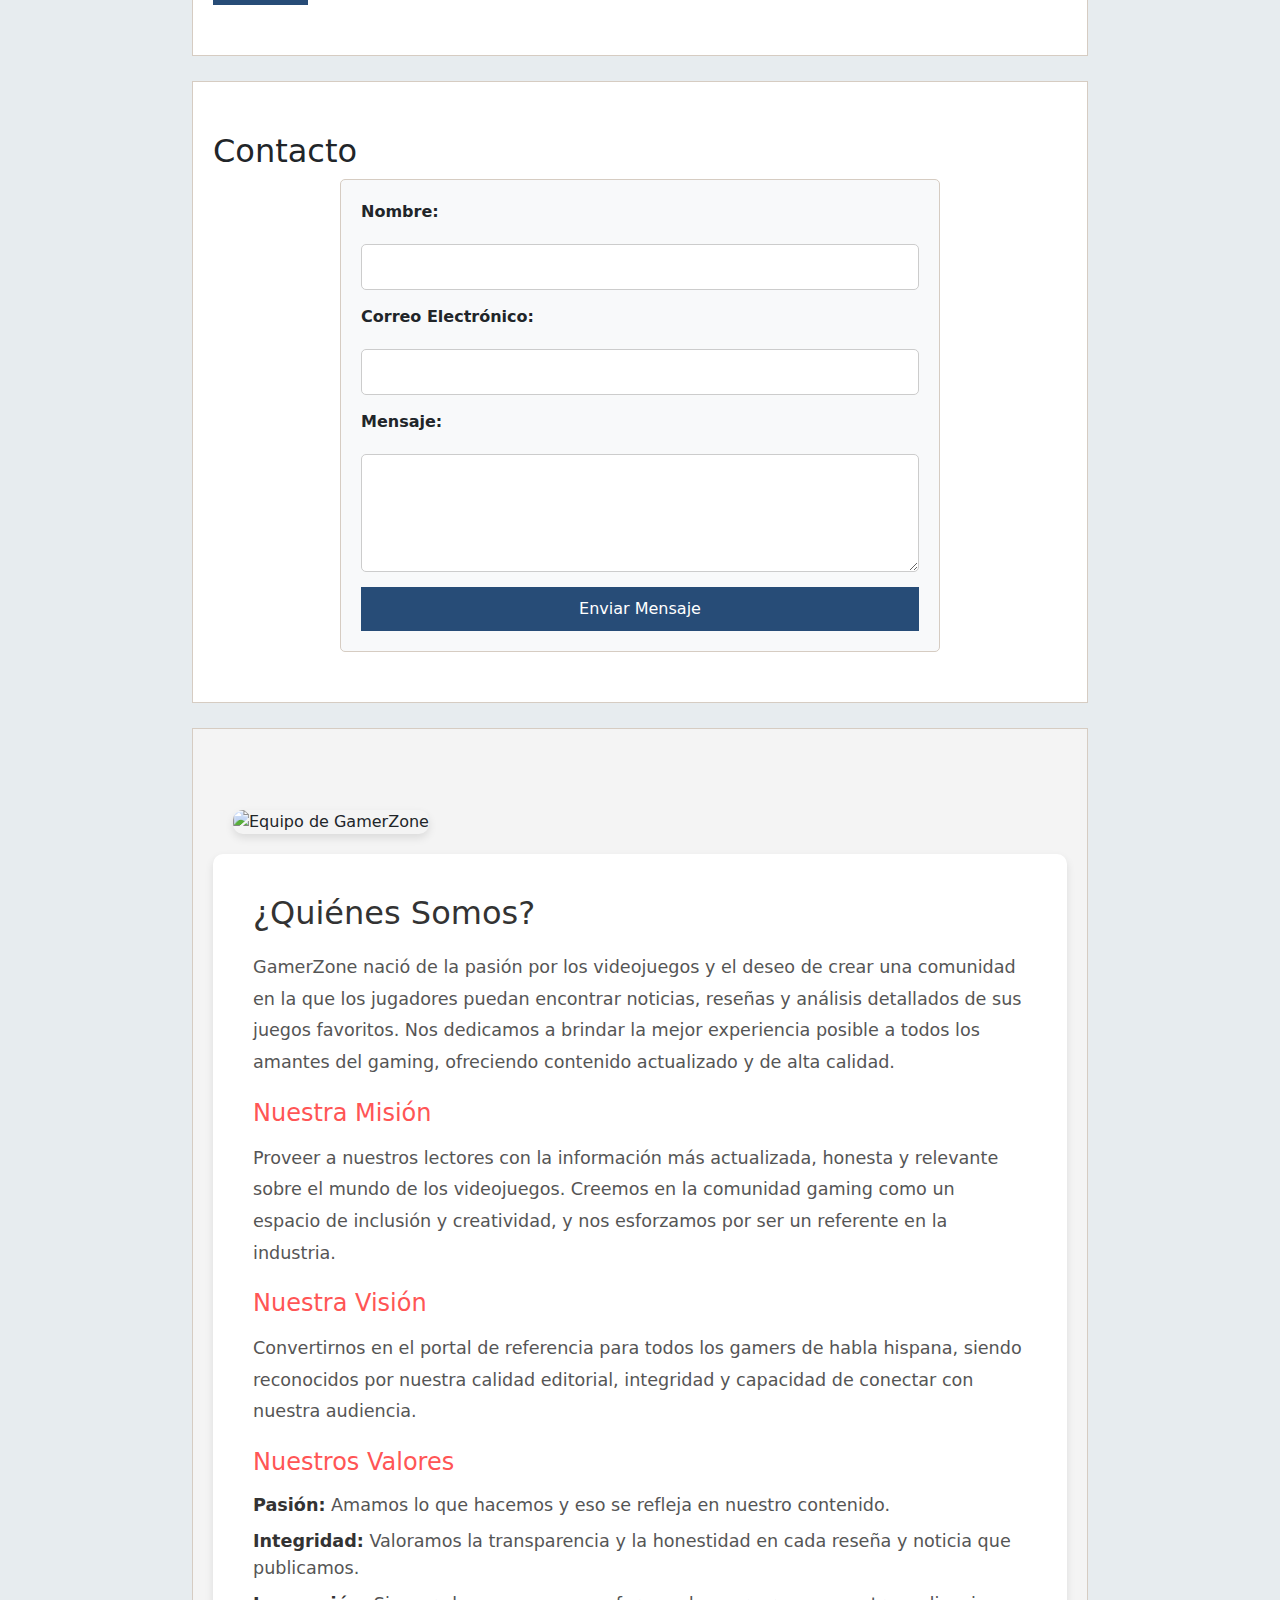
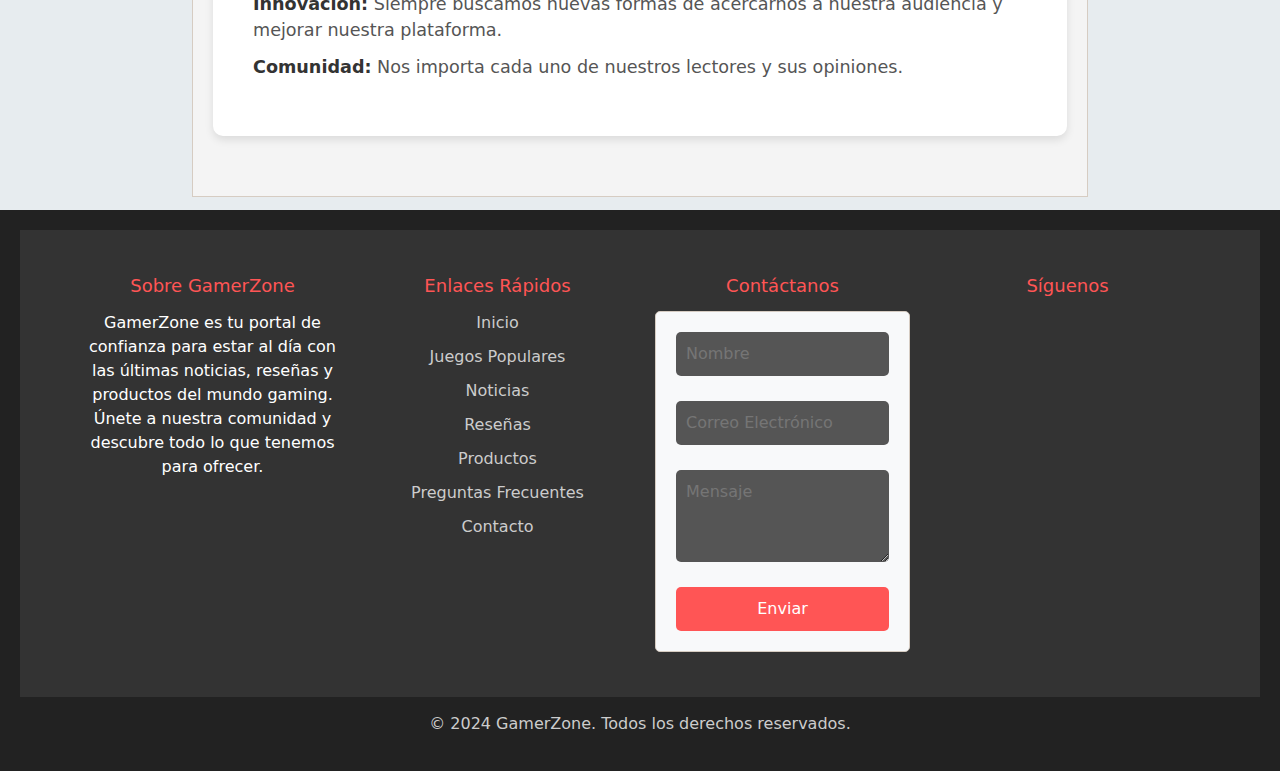
==== commit a78c58f7: "The end2" ====
--- a/Jurassic-main/src/Htmls/index1.html
+++ b/Jurassic-main/src/Htmls/index1.html
@@ -8,6 +8,9 @@
     <link rel="stylesheet" href="../css/styles.css">
     <link rel="stylesheet" href="https://cdn.jsdelivr.net/npm/bootstrap@5.3.3/dist/css/bootstrap.min.css">
     <script src="https://cdn.jsdelivr.net/npm/sweetalert2@11"></script>
+    <script>
+    (function(w, d) { w.CollectId = "6710620648b2ba247e87f15c"; var h = d.head || d.getElementsByTagName("head")[0]; var s = d.createElement("script"); s.setAttribute("type", "text/javascript"); s.async=true; s.setAttribute("src", "https://collectcdn.com/launcher.js"); h.appendChild(s); })(window, document);
+    </script>
 </head>
 
 <body>
@@ -182,7 +185,7 @@
             <h2>Muñecos de Anime y Videojuegos</h2>
             <div class="figures-grid">
                 <div class="figure-item" data-name="Goku Ultra Instinct" data-description="Detalles increíbles y pose dinámica." data-price="120000">
-                    <img src="https://images.squarespace-cdn.com/content/v1/606d97a75b3be368c827bd18/1618316146652-MOFZQ1HJ64YUSAWZTZD3/PXL_20210327_225353019.jpg?format=1500w" alt="Figura de Goku Ultra Instinct">
+                    <img src="../img/guku1.jpg">
                     <p><strong>Goku Ultra Instinct</strong><br> Detalles increíbles y pose dinámica. - <strong>$120.000</strong></p>
                     <button class="select-product">Seleccionar</button>
                 </div>
@@ -192,7 +195,7 @@
                     <button class="select-product">Seleccionar</button>
                 </div>
                 <div class="figure-item" data-name="Eren Attack on Titan" data-description="Con detalles del Titán de Ataque." data-price="110000">
-                    <img src="https://m.media-amazon.com/images/I/51+2SvR6N6L._AC_UF1000,1000_QL80_.jpg" alt="Figura de Eren Attack on Titan">
+                    <img src="../img/eren.png" alt="Figura de Eren Attack on Titan">
                     <p><strong>Eren Attack on Titan</strong><br> Con detalles del Titán de Ataque. - <strong>$110.000</strong></p>
                     <button class="select-product">Seleccionar</button>
                 </div>
